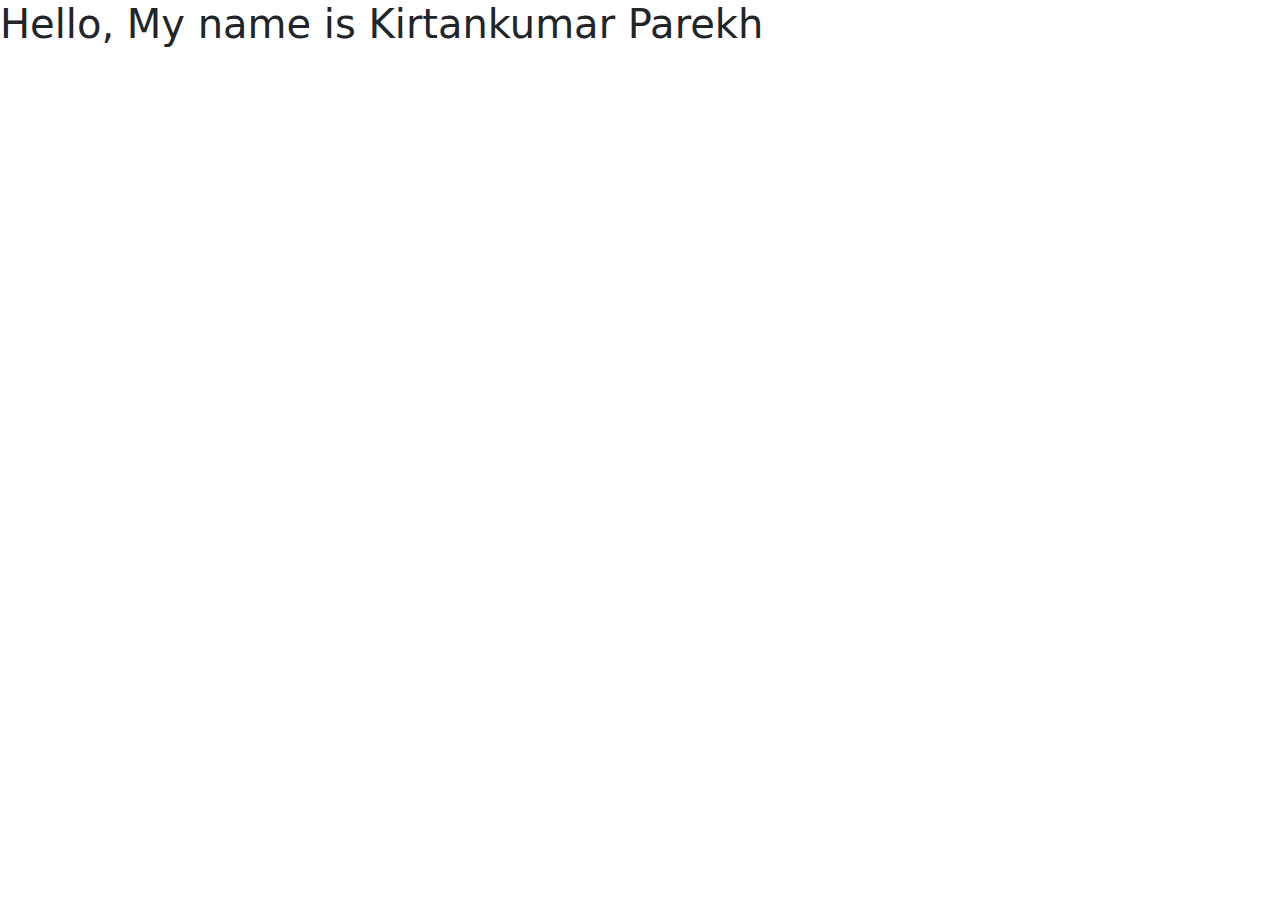
==== index.html @ 8d5d6516 "Add files via upload" ====
<!doctype html>
<html lang="en">
  <head>
    <meta charset="utf-8">
    <meta name="viewport" content="width=device-width, initial-scale=1">
    <title>Portfolio Website</title>
    <link href="https://cdn.jsdelivr.net/npm/bootstrap@5.3.3/dist/css/bootstrap.min.css" rel="stylesheet" integrity="sha384-QWTKZyjpPEjISv5WaRU9OFeRpok6YctnYmDr5pNlyT2bRjXh0JMhjY6hW+ALEwIH" crossorigin="anonymous">
  </head>
  <body>
    <h1>Hello, My name is Kirtankumar Parekh</h1>
    <script src="https://cdn.jsdelivr.net/npm/bootstrap@5.3.3/dist/js/bootstrap.bundle.min.js" integrity="sha384-YvpcrYf0tY3lHB60NNkmXc5s9fDVZLESaAA55NDzOxhy9GkcIdslK1eN7N6jIeHz" crossorigin="anonymous"></script>
  </body>
</html>
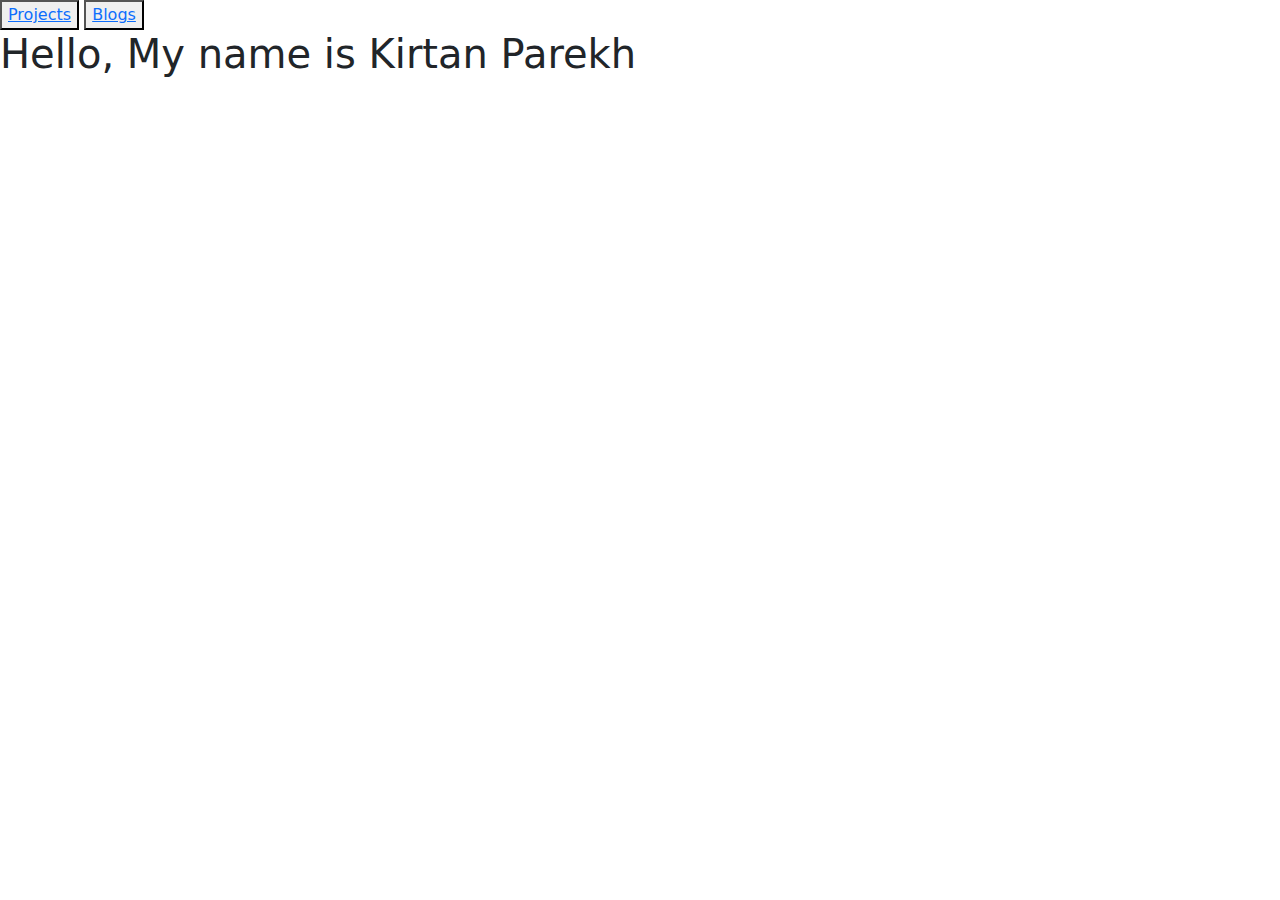
==== commit 9a6ee1ad: "Add files via upload" ====
--- a/index.html
+++ b/index.html
@@ -7,7 +7,9 @@
     <link href="https://cdn.jsdelivr.net/npm/bootstrap@5.3.3/dist/css/bootstrap.min.css" rel="stylesheet" integrity="sha384-QWTKZyjpPEjISv5WaRU9OFeRpok6YctnYmDr5pNlyT2bRjXh0JMhjY6hW+ALEwIH" crossorigin="anonymous">
   </head>
   <body>
-    <h1>Hello, My name is Kirtankumar Parekh</h1>
+    <button><a href="/projects.html">Projects</a></button>
+    <button><a href="/blogs.html">Blogs</a></button>
+    <h1>Hello, My name is Kirtan Parekh</h1>
     <script src="https://cdn.jsdelivr.net/npm/bootstrap@5.3.3/dist/js/bootstrap.bundle.min.js" integrity="sha384-YvpcrYf0tY3lHB60NNkmXc5s9fDVZLESaAA55NDzOxhy9GkcIdslK1eN7N6jIeHz" crossorigin="anonymous"></script>
   </body>
 </html>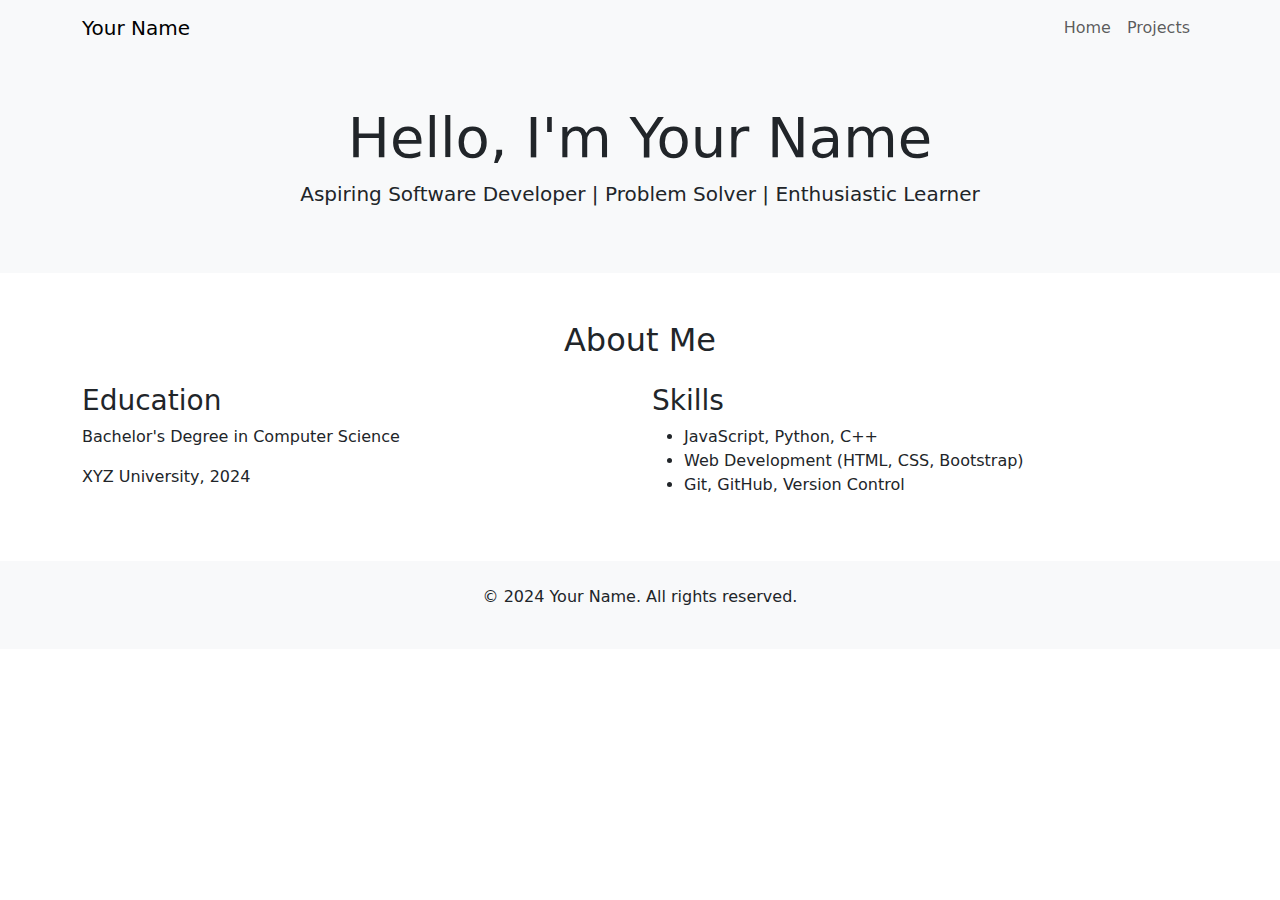
==== commit 29bf5f2c: "Add files via upload" ====
--- a/index.html
+++ b/index.html
@@ -1,15 +1,60 @@
-<!doctype html>
+<!DOCTYPE html>
 <html lang="en">
-  <head>
-    <meta charset="utf-8">
-    <meta name="viewport" content="width=device-width, initial-scale=1">
-    <title>Portfolio Website</title>
-    <link href="https://cdn.jsdelivr.net/npm/bootstrap@5.3.3/dist/css/bootstrap.min.css" rel="stylesheet" integrity="sha384-QWTKZyjpPEjISv5WaRU9OFeRpok6YctnYmDr5pNlyT2bRjXh0JMhjY6hW+ALEwIH" crossorigin="anonymous">
-  </head>
-  <body>
-    <button><a href="/projects.html">Projects</a></button>
-    <button><a href="/blogs.html">Blogs</a></button>
-    <h1>Hello, My name is Kirtan Parekh</h1>
-    <script src="https://cdn.jsdelivr.net/npm/bootstrap@5.3.3/dist/js/bootstrap.bundle.min.js" integrity="sha384-YvpcrYf0tY3lHB60NNkmXc5s9fDVZLESaAA55NDzOxhy9GkcIdslK1eN7N6jIeHz" crossorigin="anonymous"></script>
-  </body>
-</html>+<head>
+    <meta charset="UTF-8">
+    <meta name="viewport" content="width=device-width, initial-scale=1.0">
+    <title>Your Name - Portfolio</title>
+    <link href="https://cdn.jsdelivr.net/npm/bootstrap@5.3.0-alpha3/dist/css/bootstrap.min.css" rel="stylesheet">
+    <link rel="stylesheet" href="css/styles.css">
+</head>
+<body>
+
+    <nav class="navbar navbar-expand-lg navbar-light bg-light">
+        <div class="container">
+            <a class="navbar-brand" href="#">Your Name</a>
+            <button class="navbar-toggler" type="button" data-bs-toggle="collapse" data-bs-target="#navbarNav">
+                <span class="navbar-toggler-icon"></span>
+            </button>
+            <div class="collapse navbar-collapse" id="navbarNav">
+                <ul class="navbar-nav ms-auto">
+                    <li class="nav-item"><a class="nav-link" href="index.html">Home</a></li>
+                    <li class="nav-item"><a class="nav-link" href="projects.html">Projects</a></li>
+                </ul>
+            </div>
+        </div>
+    </nav>
+
+    <header class="bg-light text-center py-5">
+        <div class="container">
+            <h1 class="display-4">Hello, I'm Your Name</h1>
+            <p class="lead">Aspiring Software Developer | Problem Solver | Enthusiastic Learner</p>
+        </div>
+    </header>
+
+    <section class="container my-5">
+        <h2 class="text-center mb-4">About Me</h2>
+        <div class="row">
+            <div class="col-md-6">
+                <h3>Education</h3>
+                <p>Bachelor's Degree in Computer Science</p>
+                <p>XYZ University, 2024</p>
+            </div>
+            <div class="col-md-6">
+                <h3>Skills</h3>
+                <ul>
+                    <li>JavaScript, Python, C++</li>
+                    <li>Web Development (HTML, CSS, Bootstrap)</li>
+                    <li>Git, GitHub, Version Control</li>
+                </ul>
+            </div>
+        </div>
+    </section>
+
+    <footer class="bg-light text-center py-4">
+        <p>&copy; 2024 Your Name. All rights reserved.</p>
+    </footer>
+
+    <script src="https://cdn.jsdelivr.net/npm/bootstrap@5.3.0-alpha3/dist/js/bootstrap.bundle.min.js"></script>
+    <script src="js/scripts.js"></script>
+</body>
+</html>
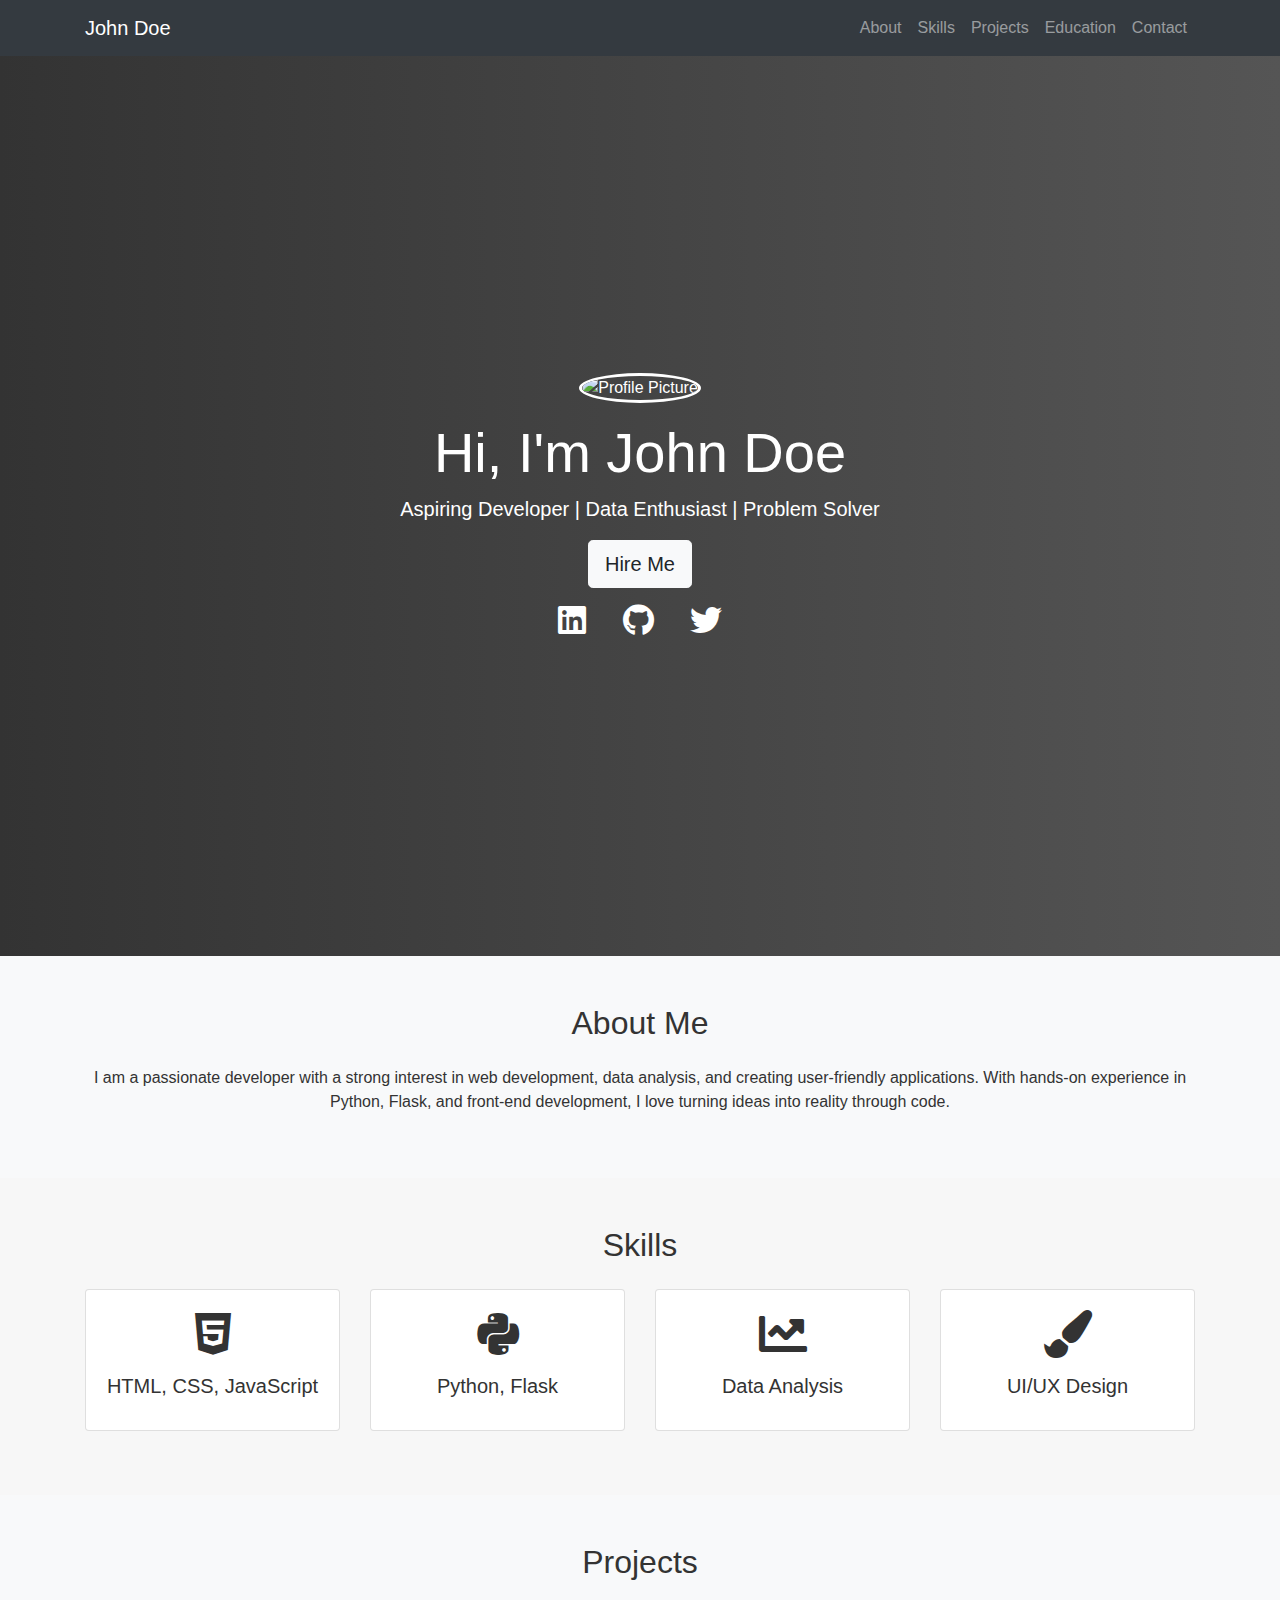
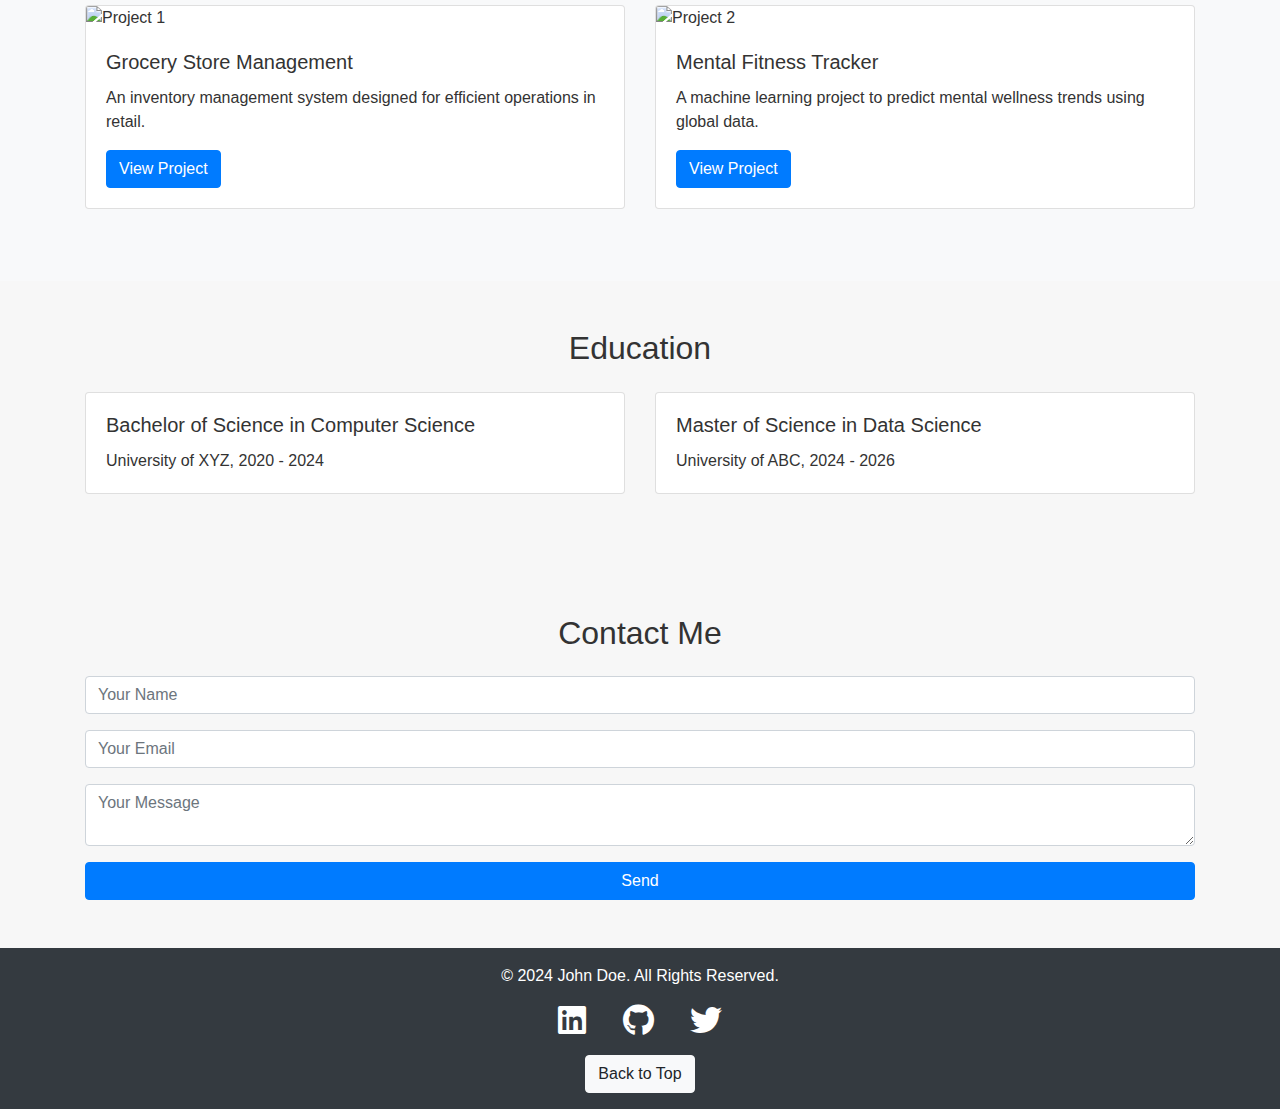
==== commit 737cdbdc: "Add files via upload" ====
--- a/index.html
+++ b/index.html
@@ -3,58 +3,176 @@
 <head>
     <meta charset="UTF-8">
     <meta name="viewport" content="width=device-width, initial-scale=1.0">
-    <title>Your Name - Portfolio</title>
-    <link href="https://cdn.jsdelivr.net/npm/bootstrap@5.3.0-alpha3/dist/css/bootstrap.min.css" rel="stylesheet">
-    <link rel="stylesheet" href="css/styles.css">
+    <title>John Doe | Web Developer & Data Enthusiast</title>
+    <link href="https://stackpath.bootstrapcdn.com/bootstrap/4.5.2/css/bootstrap.min.css" rel="stylesheet">
+    <link rel="stylesheet" href="styles.css">
+    <link rel="stylesheet" href="https://cdnjs.cloudflare.com/ajax/libs/font-awesome/5.15.3/css/all.min.css">
 </head>
 <body>
-
-    <nav class="navbar navbar-expand-lg navbar-light bg-light">
+    <header class="navbar navbar-expand-lg navbar-dark bg-dark">
         <div class="container">
-            <a class="navbar-brand" href="#">Your Name</a>
-            <button class="navbar-toggler" type="button" data-bs-toggle="collapse" data-bs-target="#navbarNav">
+            <a class="navbar-brand" href="#">John Doe</a>
+            <button class="navbar-toggler" type="button" data-toggle="collapse" data-target="#navbarNav" aria-controls="navbarNav" aria-expanded="false" aria-label="Toggle navigation">
                 <span class="navbar-toggler-icon"></span>
             </button>
             <div class="collapse navbar-collapse" id="navbarNav">
-                <ul class="navbar-nav ms-auto">
-                    <li class="nav-item"><a class="nav-link" href="index.html">Home</a></li>
-                    <li class="nav-item"><a class="nav-link" href="projects.html">Projects</a></li>
+                <ul class="navbar-nav ml-auto">
+                    <li class="nav-item"><a class="nav-link" href="#about">About</a></li>
+                    <li class="nav-item"><a class="nav-link" href="#skills">Skills</a></li>
+                    <li class="nav-item"><a class="nav-link" href="#projects">Projects</a></li>
+                    <li class="nav-item"><a class="nav-link" href="#education">Education</a></li>
+                    <li class="nav-item"><a class="nav-link" href="#contact">Contact</a></li>
                 </ul>
             </div>
         </div>
-    </nav>
-
-    <header class="bg-light text-center py-5">
-        <div class="container">
-            <h1 class="display-4">Hello, I'm Your Name</h1>
-            <p class="lead">Aspiring Software Developer | Problem Solver | Enthusiastic Learner</p>
-        </div>
     </header>
 
-    <section class="container my-5">
-        <h2 class="text-center mb-4">About Me</h2>
-        <div class="row">
-            <div class="col-md-6">
-                <h3>Education</h3>
-                <p>Bachelor's Degree in Computer Science</p>
-                <p>XYZ University, 2024</p>
-            </div>
-            <div class="col-md-6">
-                <h3>Skills</h3>
-                <ul>
-                    <li>JavaScript, Python, C++</li>
-                    <li>Web Development (HTML, CSS, Bootstrap)</li>
-                    <li>Git, GitHub, Version Control</li>
-                </ul>
+    <section id="hero" class="hero text-center text-white d-flex align-items-center justify-content-center">
+        <div class="container">
+            <img src="profile-pic.jpg" alt="Profile Picture" class="profile-pic rounded-circle mb-3">
+            <h1 class="display-4">Hi, I'm John Doe</h1>
+            <p class="lead">Aspiring Developer | Data Enthusiast | Problem Solver</p>
+            <a href="#contact" class="btn btn-light btn-lg">Hire Me</a>
+            <div class="social-icons mt-3">
+                <a href="https://linkedin.com" class="text-white mx-3"><i class="fab fa-linkedin fa-2x"></i></a>
+                <a href="https://github.com" class="text-white mx-3"><i class="fab fa-github fa-2x"></i></a>
+                <a href="https://twitter.com" class="text-white mx-3"><i class="fab fa-twitter fa-2x"></i></a>
             </div>
         </div>
     </section>
 
-    <footer class="bg-light text-center py-4">
-        <p>&copy; 2024 Your Name. All rights reserved.</p>
+    <section id="about" class="section bg-light py-5">
+        <div class="container">
+            <h2 class="text-center mb-4">About Me</h2>
+            <p class="text-center">I am a passionate developer with a strong interest in web development, data analysis, and creating user-friendly applications. With hands-on experience in Python, Flask, and front-end development, I love turning ideas into reality through code.</p>
+        </div>
+    </section>
+
+    <section id="skills" class="section py-5">
+        <div class="container">
+            <h2 class="text-center mb-4">Skills</h2>
+            <div class="row text-center">
+                <div class="col-md-3 col-sm-6 mb-3">
+                    <div class="card h-100">
+                        <div class="card-body">
+                            <i class="fab fa-html5 fa-3x mb-3"></i>
+                            <h5 class="card-title">HTML, CSS, JavaScript</h5>
+                        </div>
+                    </div>
+                </div>
+                <div class="col-md-3 col-sm-6 mb-3">
+                    <div class="card h-100">
+                        <div class="card-body">
+                            <i class="fab fa-python fa-3x mb-3"></i>
+                            <h5 class="card-title">Python, Flask</h5>
+                        </div>
+                    </div>
+                </div>
+                <div class="col-md-3 col-sm-6 mb-3">
+                    <div class="card h-100">
+                        <div class="card-body">
+                            <i class="fas fa-chart-line fa-3x mb-3"></i>
+                            <h5 class="card-title">Data Analysis</h5>
+                        </div>
+                    </div>
+                </div>
+                <div class="col-md-3 col-sm-6 mb-3">
+                    <div class="card h-100">
+                        <div class="card-body">
+                            <i class="fas fa-paint-brush fa-3x mb-3"></i>
+                            <h5 class="card-title">UI/UX Design</h5>
+                        </div>
+                    </div>
+                </div>
+            </div>
+        </div>
+    </section>
+
+    <section id="projects" class="section bg-light py-5">
+        <div class="container">
+            <h2 class="text-center mb-4">Projects</h2>
+            <div class="row">
+                <div class="col-md-6 mb-4">
+                    <div class="card h-100">
+                        <img src="project1.jpg" class="card-img-top" alt="Project 1">
+                        <div class="card-body">
+                            <h5 class="card-title">Grocery Store Management</h5>
+                            <p class="card-text">An inventory management system designed for efficient operations in retail.</p>
+                            <a href="#" class="btn btn-primary">View Project</a>
+                        </div>
+                    </div>
+                </div>
+                <div class="col-md-6 mb-4">
+                    <div class="card h-100">
+                        <img src="project2.jpg" class="card-img-top" alt="Project 2">
+                        <div class="card-body">
+                            <h5 class="card-title">Mental Fitness Tracker</h5>
+                            <p class="card-text">A machine learning project to predict mental wellness trends using global data.</p>
+                            <a href="#" class="btn btn-primary">View Project</a>
+                        </div>
+                    </div>
+                </div>
+            </div>
+        </div>
+    </section>
+
+    <section id="education" class="section py-5">
+        <div class="container">
+            <h2 class="text-center mb-4">Education</h2>
+            <div class="row">
+                <div class="col-md-6 mb-4">
+                    <div class="card h-100">
+                        <div class="card-body">
+                            <h5 class="card-title">Bachelor of Science in Computer Science</h5>
+                            <p class="card-text">University of XYZ, 2020 - 2024</p>
+                        </div>
+                    </div>
+                </div>
+                <div class="col-md-6 mb-4">
+                    <div class="card h-100">
+                        <div class="card-body">
+                            <h5 class="card-title">Master of Science in Data Science</h5>
+                            <p class="card-text">University of ABC, 2024 - 2026</p>
+                        </div>
+                    </div>
+                </div>
+            </div>
+        </div>
+    </section>
+
+    <section id="contact" class="section py-5">
+        <div class="container">
+            <h2 class="text-center mb-4">Contact Me</h2>
+            <form class="contact-form">
+                <div class="form-group">
+                    <input type="text" class="form-control" placeholder="Your Name" required>
+                </div>
+                <div class="form-group">
+                    <input type="email" class="form-control" placeholder="Your Email" required>
+                </div>
+                <div class="form-group">
+                    <textarea class="form-control" placeholder="Your Message" required></textarea>
+                </div>
+                <button type="submit" class="btn btn-primary btn-block">Send</button>
+            </form>
+        </div>
+    </section>
+
+    <footer class="bg-dark text-white text-center py-3">
+        <div class="container">
+            <p>© 2024 John Doe. All Rights Reserved.</p>
+            <div class="social-icons mt-3">
+                <a href="https://linkedin.com" class="text-white mx-3"><i class="fab fa-linkedin fa-2x"></i></a>
+                <a href="https://github.com" class="text-white mx-3"><i class="fab fa-github fa-2x"></i></a>
+                <a href="https://twitter.com" class="text-white mx-3"><i class="fab fa-twitter fa-2x"></i></a>
+            </div>
+            <a href="#" class="btn btn-light mt-3">Back to Top</a>
+        </div>
     </footer>
 
-    <script src="https://cdn.jsdelivr.net/npm/bootstrap@5.3.0-alpha3/dist/js/bootstrap.bundle.min.js"></script>
-    <script src="js/scripts.js"></script>
+    <script src="https://code.jquery.com/jquery-3.5.1.slim.min.js"></script>
+    <script src="https://cdn.jsdelivr.net/npm/@popperjs/core@2.5.4/dist/umd/popper.min.js"></script>
+    <script src="https://stackpath.bootstrapcdn.com/bootstrap/4.5.2/js/bootstrap.min.js"></script>
+    <script src="script.js"></script>
 </body>
-</html>
+</html>--- a/styles.css
+++ b/styles.css
@@ -0,0 +1,76 @@
+/* General Styles */
+body {
+    font-family: Arial, sans-serif;
+    margin: 0;
+    padding: 0;
+    color: #333;
+    background-color: #f7f7f7;
+}
+
+.hero {
+    height: 100vh;
+    background: linear-gradient(to right, #333, #555);
+}
+
+.profile-pic {
+    width: 150px;
+    height: 150px;
+    border-radius: 50%;
+    border: 3px solid #fff;
+    object-fit: cover;
+}
+
+.section {
+    padding: 3rem 0;
+}
+
+.bg-light {
+    background-color: #f9f9f9;
+}
+
+.card {
+    transition: transform 0.3s, box-shadow 0.3s;
+}
+
+.card:hover {
+    transform: translateY(-10px);
+    box-shadow: 0 10px 20px rgba(0, 0, 0, 0.2);
+}
+
+.btn {
+    transition: background 0.3s;
+}
+
+.btn:hover {
+    background: #0056b3;
+}
+
+footer {
+    background: #333;
+    color: #fff;
+    padding: 1rem 0;
+}
+
+/* Media Queries */
+@media (max-width: 768px) {
+    .navbar-nav {
+        text-align: center;
+    }
+
+    .hero {
+        padding: 2rem 0;
+    }
+
+    .profile-pic {
+        width: 100px;
+        height: 100px;
+    }
+
+    .display-4 {
+        font-size: 2rem;
+    }
+
+    .lead {
+        font-size: 1rem;
+    }
+}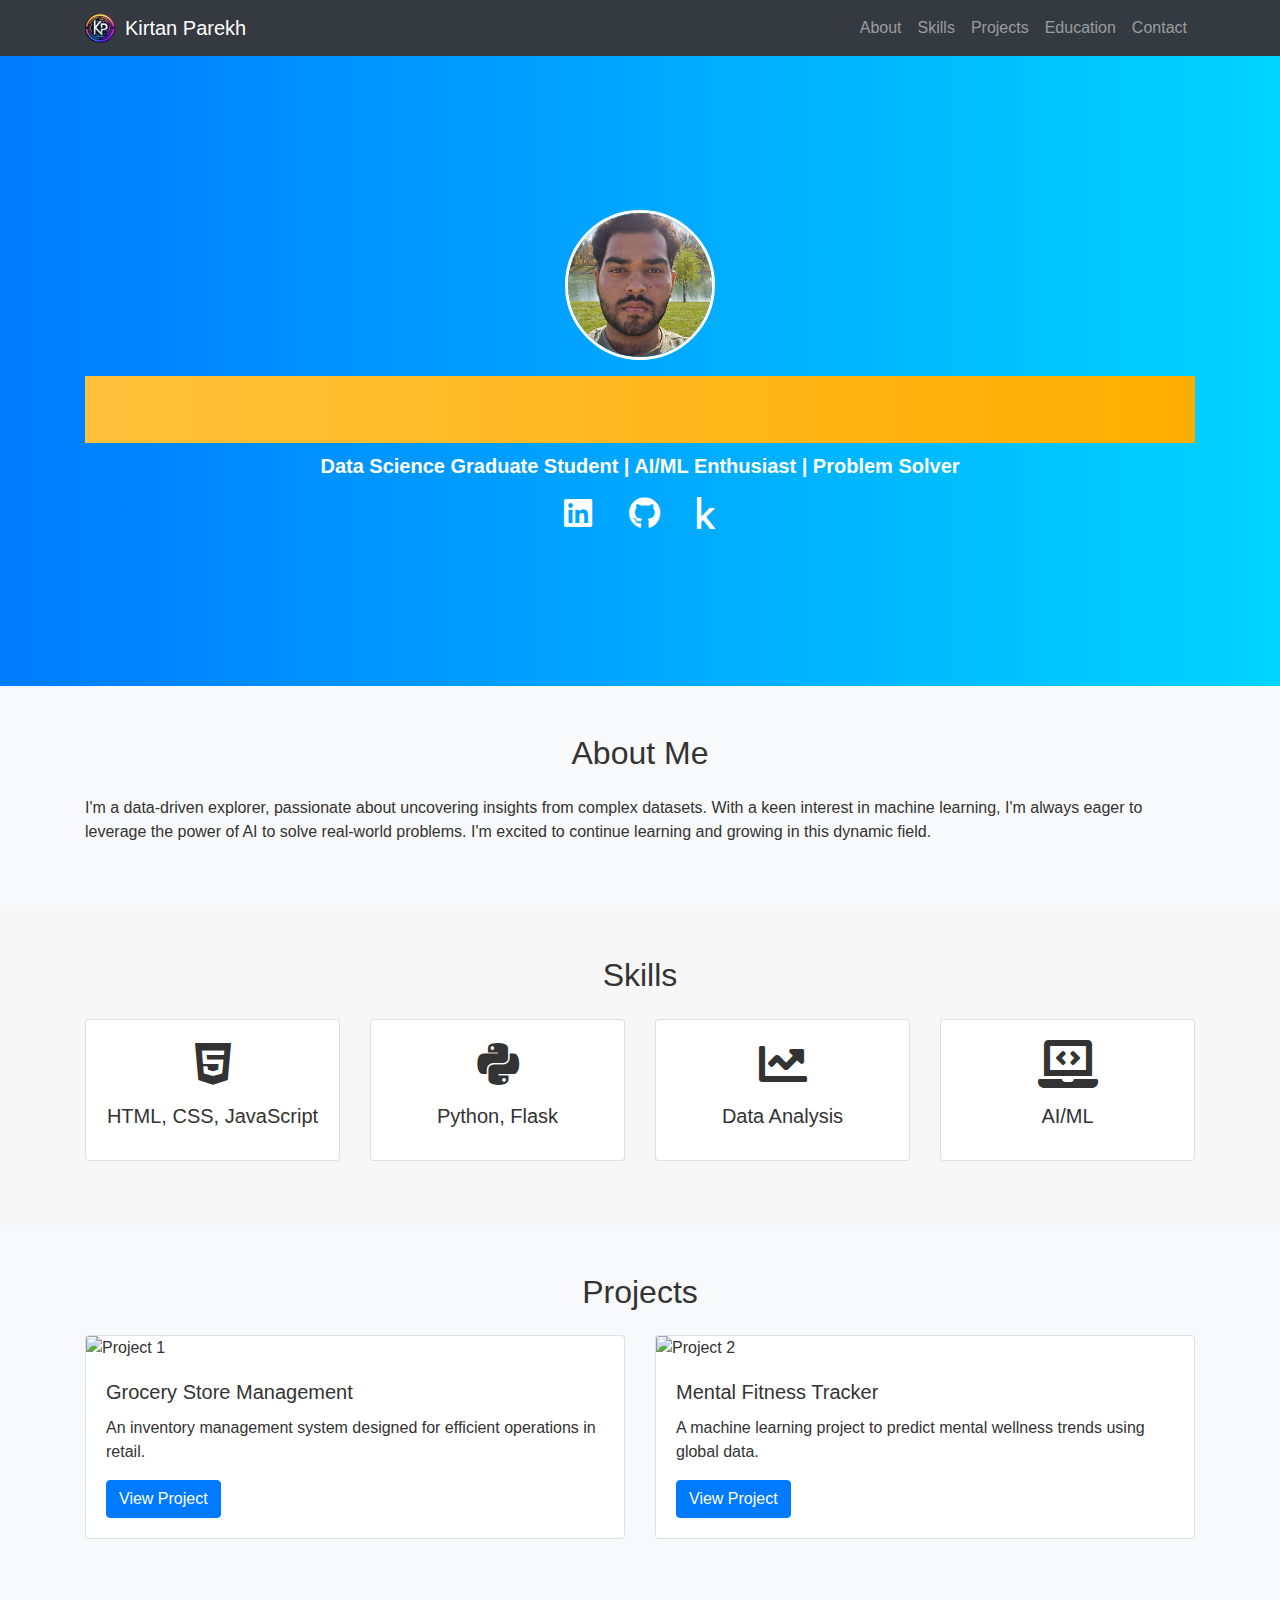
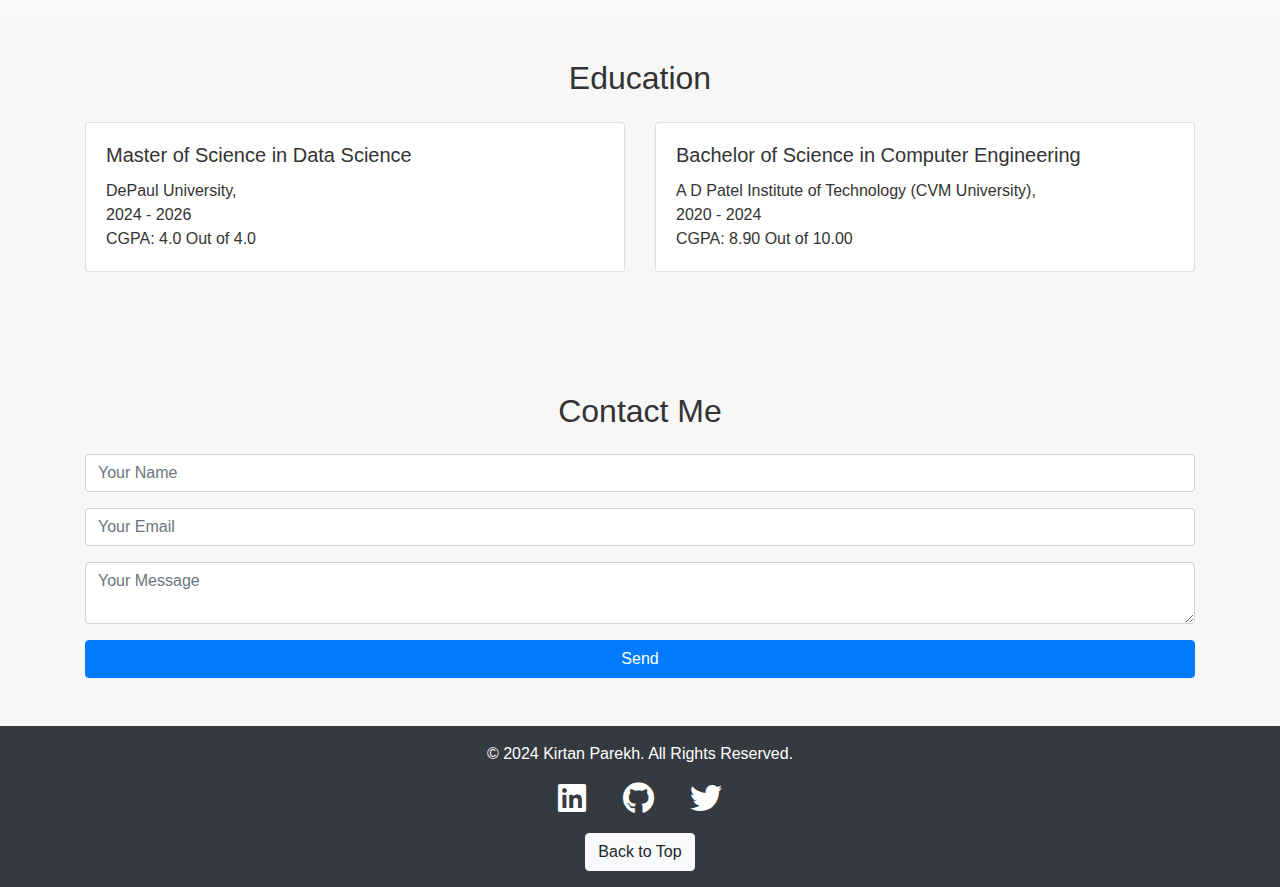
==== commit 49a84913: "Add files via upload" ====
--- a/index.html
+++ b/index.html
@@ -3,15 +3,23 @@
 <head>
     <meta charset="UTF-8">
     <meta name="viewport" content="width=device-width, initial-scale=1.0">
-    <title>John Doe | Web Developer & Data Enthusiast</title>
+    <title>Kirtan Parekh | Data Driven</title>
     <link href="https://stackpath.bootstrapcdn.com/bootstrap/4.5.2/css/bootstrap.min.css" rel="stylesheet">
     <link rel="stylesheet" href="styles.css">
     <link rel="stylesheet" href="https://cdnjs.cloudflare.com/ajax/libs/font-awesome/5.15.3/css/all.min.css">
+
+    <!-- fonts: -->
+    <link rel="preconnect" href="https://fonts.googleapis.com">
+    <link rel="preconnect" href="https://fonts.gstatic.com" crossorigin>
+    <link href="https://fonts.googleapis.com/css2?family=Dancing+Script:wght@400..700&display=swap" rel="stylesheet">
 </head>
 <body>
-    <header class="navbar navbar-expand-lg navbar-dark bg-dark">
-        <div class="container">
-            <a class="navbar-brand" href="#">John Doe</a>
+    <!-- <header class="navbar navbar-expand-lg navbar-dark bg-dark">
+        <div class="container">
+            <a class="navbar-brand" href="#">
+            <img src="KP_logo.png" alt="Logo" style="height: auto; width:auto;">
+            John Doe
+            </a>
             <button class="navbar-toggler" type="button" data-toggle="collapse" data-target="#navbarNav" aria-controls="navbarNav" aria-expanded="false" aria-label="Toggle navigation">
                 <span class="navbar-toggler-icon"></span>
             </button>
@@ -25,13 +33,35 @@
                 </ul>
             </div>
         </div>
+    </header> -->
+
+
+    <header class="navbar navbar-expand-lg navbar-dark bg-dark">
+        <div class="container">
+            <a class="navbar-brand d-flex align-items-center" href="#">
+                <img src="My_logo.jpg" alt="Logo" class="img-fluid" style="height: 30px; margin-right: 10px; border-radius: 100%">
+                <span>Kirtan Parekh</span>
+            </a>
+            <button class="navbar-toggler" type="button" data-toggle="collapse" data-target="#navbarNav" aria-controls="navbarNav" aria-expanded="false" aria-label="Toggle navigation">
+                <span class="navbar-toggler-icon"></span>
+            </button>
+            <div class="collapse navbar-collapse" id="navbarNav">
+                <ul class="navbar-nav ml-auto">
+                    <li class="nav-item"><a class="nav-link" href="#about">About</a></li>
+                    <li class="nav-item"><a class="nav-link" href="#skills">Skills</a></li>
+                    <li class="nav-item"><a class="nav-link" href="#projects">Projects</a></li>
+                    <li class="nav-item"><a class="nav-link" href="#education">Education</a></li>
+                    <li class="nav-item"><a class="nav-link" href="#contact">Contact</a></li>
+                </ul>
+            </div>
+        </div>
     </header>
 
-    <section id="hero" class="hero text-center text-white d-flex align-items-center justify-content-center">
+    <!-- <section id="hero" class="hero text-center text-white d-flex align-items-center justify-content-center">
         <div class="container">
             <img src="profile-pic.jpg" alt="Profile Picture" class="profile-pic rounded-circle mb-3">
-            <h1 class="display-4">Hi, I'm John Doe</h1>
-            <p class="lead">Aspiring Developer | Data Enthusiast | Problem Solver</p>
+            <h1 class="display-4">Hi, I'm Kirtankumar Parekh</h1>
+            <p class="lead">Data Science Graduate Student | AI/ML Enthusiast | Problem Solver</p>
             <a href="#contact" class="btn btn-light btn-lg">Hire Me</a>
             <div class="social-icons mt-3">
                 <a href="https://linkedin.com" class="text-white mx-3"><i class="fab fa-linkedin fa-2x"></i></a>
@@ -39,12 +69,30 @@
                 <a href="https://twitter.com" class="text-white mx-3"><i class="fab fa-twitter fa-2x"></i></a>
             </div>
         </div>
+    </section> -->
+
+
+    <section id="hero" class="hero text-center text-white d-flex align-items-center justify-content-center">
+        <div class="container">
+            <img src="Me.jpg" alt="Profile Picture" class="profile-pic rounded-circle mb-3">
+            <h1 class="display-3 hero-title">Hi, I'm Kirtankumar Parekh</h1>
+            <p class="lead" style="font-weight: bold;">Data Science Graduate Student | AI/ML Enthusiast | Problem Solver</p>
+            <!-- <a href="#contact" class="btn btn-light btn-lg">Hire Me</a> -->
+            <div class="social-icons-hero mt-3">
+                <a href="https://linkedin.com" class="text-white mx-3" target="_blank"><i class="fab fa-linkedin fa-2x"></i></a>
+                <a href="https://github.com" class="text-white mx-3" target="_blank"><i class="fab fa-github fa-2x"></i></a>
+                <a href="https://kaggle.com" class="text-white mx-3" target="_blank"><i class="fab fa-kaggle fa-2x"></i></a>
+            </div>
+        </div>
     </section>
 
     <section id="about" class="section bg-light py-5">
         <div class="container">
             <h2 class="text-center mb-4">About Me</h2>
-            <p class="text-center">I am a passionate developer with a strong interest in web development, data analysis, and creating user-friendly applications. With hands-on experience in Python, Flask, and front-end development, I love turning ideas into reality through code.</p>
+            <!-- <p class="text-center">I am a passionate developer with a strong interest in web development, data analysis, and creating user-friendly applications. With hands-on experience in Python, Flask, and front-end development, I love turning ideas into reality through code.</p> -->
+
+            <p class="text-center"></p>I'm a data-driven explorer, passionate about uncovering insights from complex datasets. With a keen interest in machine learning, I'm always eager to leverage the power of AI to solve real-world problems. I'm excited to continue learning and growing in this dynamic field.</p>
+
         </div>
     </section>
 
@@ -79,8 +127,8 @@
                 <div class="col-md-3 col-sm-6 mb-3">
                     <div class="card h-100">
                         <div class="card-body">
-                            <i class="fas fa-paint-brush fa-3x mb-3"></i>
-                            <h5 class="card-title">UI/UX Design</h5>
+                            <i class="fas fa-laptop-code fa-3x mb-3"></i>
+                            <h5 class="card-title">AI/ML</h5>
                         </div>
                     </div>
                 </div>
@@ -123,16 +171,16 @@
                 <div class="col-md-6 mb-4">
                     <div class="card h-100">
                         <div class="card-body">
-                            <h5 class="card-title">Bachelor of Science in Computer Science</h5>
-                            <p class="card-text">University of XYZ, 2020 - 2024</p>
-                        </div>
-                    </div>
-                </div>
-                <div class="col-md-6 mb-4">
-                    <div class="card h-100">
-                        <div class="card-body">
                             <h5 class="card-title">Master of Science in Data Science</h5>
-                            <p class="card-text">University of ABC, 2024 - 2026</p>
+                            <p class="card-text">DePaul University,<br>2024 - 2026<br>CGPA: 4.0 Out of 4.0</p>
+                        </div>
+                    </div>
+                </div>
+                <div class="col-md-6 mb-4">
+                    <div class="card h-100">
+                        <div class="card-body">
+                            <h5 class="card-title">Bachelor of Science in Computer Engineering</h5>
+                            <p class="card-text">A D Patel Institute of Technology (CVM University),<br>2020 - 2024<br>CGPA: 8.90 Out of 10.00</p>
                         </div>
                     </div>
                 </div>
@@ -160,7 +208,7 @@
 
     <footer class="bg-dark text-white text-center py-3">
         <div class="container">
-            <p>© 2024 John Doe. All Rights Reserved.</p>
+            <p>© 2024 Kirtan Parekh. All Rights Reserved.</p>
             <div class="social-icons mt-3">
                 <a href="https://linkedin.com" class="text-white mx-3"><i class="fab fa-linkedin fa-2x"></i></a>
                 <a href="https://github.com" class="text-white mx-3"><i class="fab fa-github fa-2x"></i></a>
--- a/styles.css
+++ b/styles.css
@@ -8,8 +8,26 @@
 }
 
 .hero {
-    height: 100vh;
-    background: linear-gradient(to right, #333, #555);
+    height: 70vh; /* Reduced height */
+    background: linear-gradient(to right, #007bff, #00d4ff);
+}
+
+.dancing-script {
+    font-family: "Dancing Script", cursive;
+    font-optical-sizing: auto;
+    font-weight: bolder;
+    font-style: normal;
+}
+
+.hero-title {
+    /* font-family: 'Brush Script MT', cursive; */
+    font-family: 'Dancing Script';
+    font-size: 20vh;
+    /* background: linear-gradient(to right, rgb(255, 115, 0), rgb(197, 72, 0)); */
+    background: linear-gradient(to right, rgb(255, 193, 59), rgb(255, 174, 0));
+    /* -webkit-background-clip: text; */
+    color: transparent;
+    font-size: 3.5rem; /* Increased font size */
 }
 
 .profile-pic {
@@ -18,6 +36,7 @@
     border-radius: 50%;
     border: 3px solid #fff;
     object-fit: cover;
+    object-position: center;
 }
 
 .section {
@@ -38,19 +57,41 @@
 }
 
 .btn {
-    transition: background 0.3s;
+    transition: background 0.3s, color 0.3s;
 }
 
 .btn:hover {
-    background: #0056b3;
+    background: #333;
+    color: #fff;
 }
 
 footer {
-    background: #333;
+    background: #007bff;
     color: #fff;
     padding: 1rem 0;
 }
 
+/* Ensure the logo is responsive */
+.navbar-brand img {
+    max-height: 30px;
+    height: auto;
+    width: auto;
+}
+
+/* Social Icons Hover Effect */
+.social-icons-hero a {
+    transition: transform 0.3s;
+}
+
+.social-icons-hero a:hover {
+    color: #000;
+    transform: scale(1.5); /* Increase size on hover */
+}
+
+.social-icons-hero i:hover {
+    color: #000;
+    transform: scale(1.5); /* Increase size on hover */
+}
 /* Media Queries */
 @media (max-width: 768px) {
     .navbar-nav {
